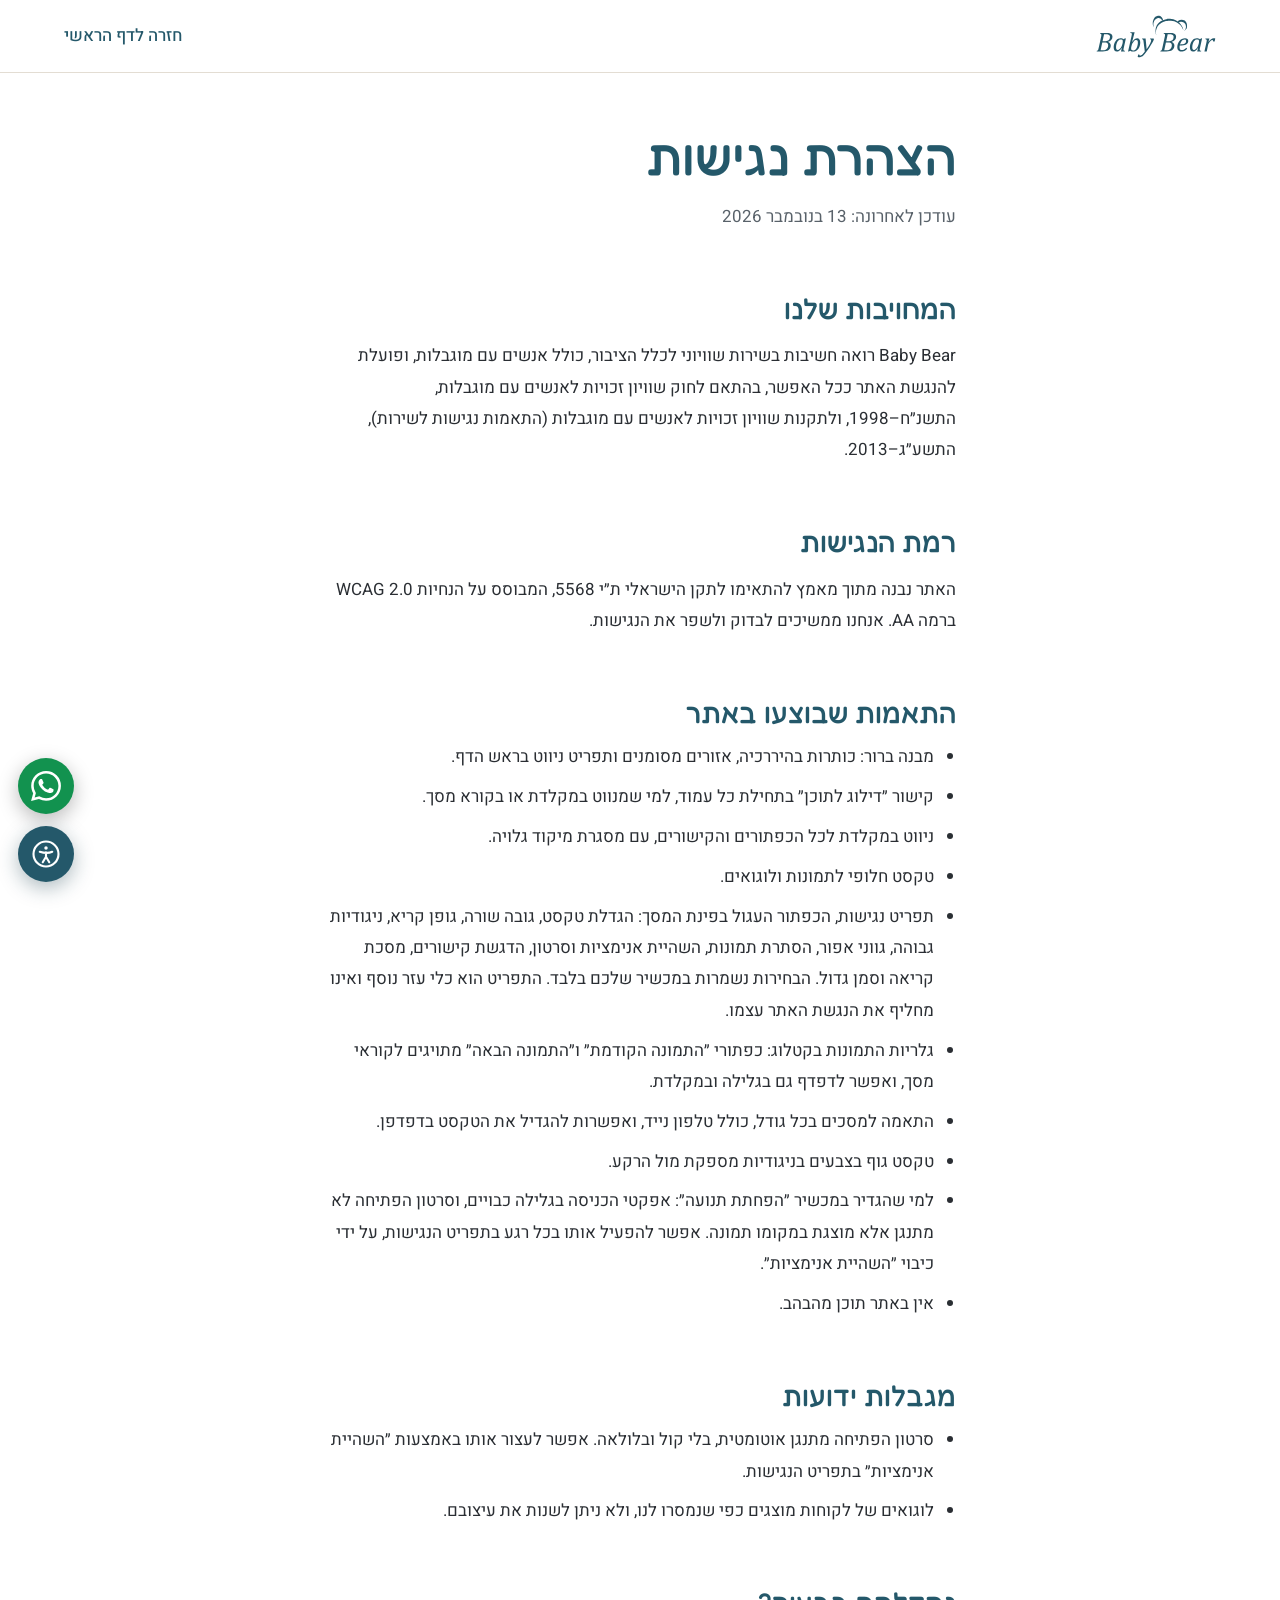
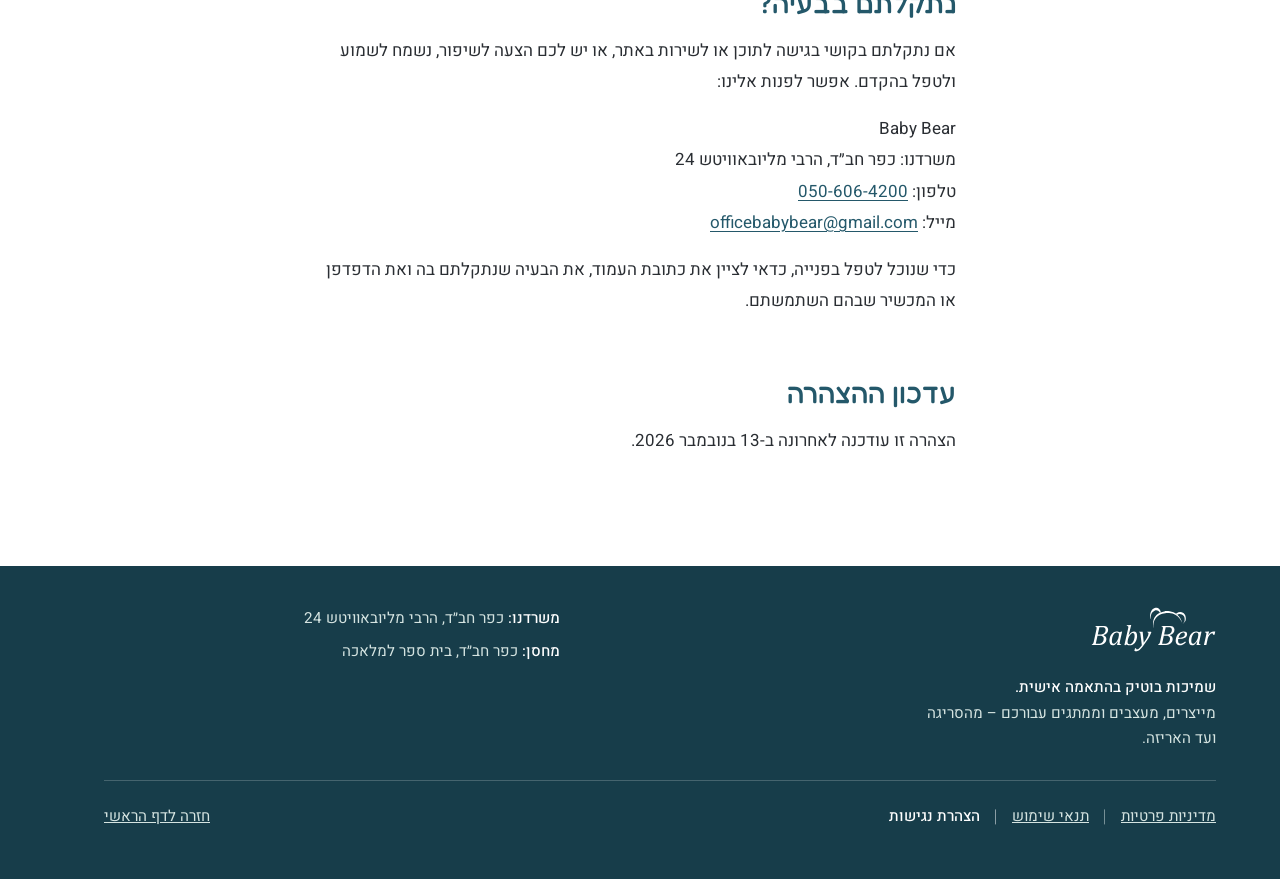
==== accessibility.html @ 19989e89 "Auto-commit by Claude Code - 2026-11-15 11:52" ====
<!doctype html>
<html lang="he" dir="rtl">
<head>
  <meta charset="utf-8">
  <meta name="viewport" content="width=device-width, initial-scale=1">
  <title>הצהרת נגישות | Baby Bear</title>
  <link rel="preconnect" href="https://fonts.googleapis.com">
  <link rel="preconnect" href="https://fonts.gstatic.com" crossorigin>
  <link href="https://fonts.googleapis.com/css2?family=Fredoka:wght@400;500;600&family=Heebo:wght@300;400;500;700&display=swap" rel="stylesheet">
  <link rel="stylesheet" href="assets/css/style.css?v=20261115a">
</head>
<body>
  <a class="skip" href="#main">דילוג לתוכן</a>

  <header class="site-header is-solid">
    <a class="brand" href="./" aria-label="Baby Bear, חזרה לדף הראשי"><img class="brand-logo" src="assets/img/logo-teal.svg" alt="" width="136" height="50"></a>
    <a class="legal-back" href="./">חזרה לדף הראשי</a>
  </header>

  <main id="main" class="legal-main">
    <h1>הצהרת נגישות</h1>
    <p class="legal-meta">עודכן לאחרונה: 13 בנובמבר 2026</p>

    <h2>המחויבות שלנו</h2>
    <p>Baby Bear רואה חשיבות בשירות שוויוני לכלל הציבור, כולל אנשים עם מוגבלות, ופועלת להנגשת האתר ככל האפשר, בהתאם לחוק שוויון זכויות לאנשים עם מוגבלות, התשנ״ח–1998, ולתקנות שוויון זכויות לאנשים עם מוגבלות (התאמות נגישות לשירות), התשע״ג–2013.</p>

    <h2>רמת הנגישות</h2>
    <p>האתר נבנה מתוך מאמץ להתאימו לתקן הישראלי ת״י 5568, המבוסס על הנחיות WCAG 2.0 ברמה AA. אנחנו ממשיכים לבדוק ולשפר את הנגישות.</p>

    <h2>התאמות שבוצעו באתר</h2>
    <ul>
      <li>מבנה ברור: כותרות בהיררכיה, אזורים מסומנים ותפריט ניווט בראש הדף.</li>
      <li>קישור ״דילוג לתוכן״ בתחילת כל עמוד, למי שמנווט במקלדת או בקורא מסך.</li>
      <li>ניווט במקלדת לכל הכפתורים והקישורים, עם מסגרת מיקוד גלויה.</li>
      <li>טקסט חלופי לתמונות ולוגואים.</li>
      <li>תפריט נגישות, הכפתור העגול בפינת המסך: הגדלת טקסט, גובה שורה, גופן קריא, ניגודיות גבוהה, גווני אפור, הסתרת תמונות, השהיית אנימציות וסרטון, הדגשת קישורים, מסכת קריאה וסמן גדול. הבחירות נשמרות במכשיר שלכם בלבד. התפריט הוא כלי עזר נוסף ואינו מחליף את הנגשת האתר עצמו.</li>
      <li>גלריות התמונות בקטלוג: כפתורי ״התמונה הקודמת״ ו״התמונה הבאה״ מתויגים לקוראי מסך, ואפשר לדפדף גם בגלילה ובמקלדת.</li>
      <li>התאמה למסכים בכל גודל, כולל טלפון נייד, ואפשרות להגדיל את הטקסט בדפדפן.</li>
      <li>טקסט גוף בצבעים בניגודיות מספקת מול הרקע.</li>
      <li>למי שהגדיר במכשיר ״הפחתת תנועה״: אפקטי הכניסה בגלילה כבויים, וסרטון הפתיחה לא מתנגן אלא מוצגת במקומו תמונה. אפשר להפעיל אותו בכל רגע בתפריט הנגישות, על ידי כיבוי ״השהיית אנימציות״.</li>
      <li>אין באתר תוכן מהבהב.</li>
    </ul>

    <h2>מגבלות ידועות</h2>
    <ul>
      <li>סרטון הפתיחה מתנגן אוטומטית, בלי קול ובלולאה. אפשר לעצור אותו באמצעות ״השהיית אנימציות״ בתפריט הנגישות.</li>
      <li>לוגואים של לקוחות מוצגים כפי שנמסרו לנו, ולא ניתן לשנות את עיצובם.</li>
    </ul>

    <h2>נתקלתם בבעיה?</h2>
    <p>אם נתקלתם בקושי בגישה לתוכן או לשירות באתר, או יש לכם הצעה לשיפור, נשמח לשמוע ולטפל בהקדם. אפשר לפנות אלינו:</p>
    <p>Baby Bear<br>משרדנו: כפר חב״ד, הרבי מליובאוויטש 24<br>טלפון: <a href="tel:+972506064200" dir="ltr">050-606-4200</a><br>מייל: <a href="mailto:officebabybear@gmail.com" dir="ltr">officebabybear@gmail.com</a></p>
    <p>כדי שנוכל לטפל בפנייה, כדאי לציין את כתובת העמוד, את הבעיה שנתקלתם בה ואת הדפדפן או המכשיר שבהם השתמשתם.</p>

    <h2>עדכון ההצהרה</h2>
    <p>הצהרה זו עודכנה לאחרונה ב-13 בנובמבר 2026.</p>
  </main>

  <footer class="site-footer">
    <div class="footer-brand">
      <a class="brand" href="./" aria-label="Baby Bear, חזרה לדף הראשי"><img class="brand-logo" src="assets/img/logo-white.svg" alt="" width="115" height="42"></a>
      <p class="footer-tag"><strong>שמיכות בוטיק בהתאמה אישית.</strong> מייצרים, מעצבים וממתגים עבורכם – מהסריגה ועד האריזה.</p>
    </div>
    <address class="footer-address">
      <p><strong>משרדנו:</strong> כפר חב״ד, הרבי מליובאוויטש 24</p>
      <p><strong>מחסן:</strong> כפר חב״ד, בית ספר למלאכה</p>
    </address>
    <div class="footer-more">
      <nav class="footer-links" aria-label="מידע משפטי">
        <a href="privacy.html">מדיניות פרטיות</a>
        <a href="terms.html">תנאי שימוש</a>
        <a href="accessibility.html" aria-current="page">הצהרת נגישות</a>
      </nav>
      <a href="./">חזרה לדף הראשי</a>
    </div>
  </footer>
  <aside aria-label="יצירת קשר מהיר">
    <a class="wa-fab" href="https://wa.me/972506064200?text=%D7%A9%D7%9C%D7%95%D7%9D%2C%20%D7%94%D7%92%D7%A2%D7%AA%D7%99%20%D7%93%D7%A8%D7%9A%20%D7%94%D7%93%D7%A3%20%D7%A9%D7%9C%20Baby%20Bear%20%D7%95%D7%90%D7%A9%D7%9E%D7%97%20%D7%9C%D7%A7%D7%91%D7%9C%20%D7%A4%D7%A8%D7%98%D7%99%D7%9D%20%D7%95%D7%94%D7%A6%D7%A2%D7%AA%20%D7%9E%D7%97%D7%99%D7%A8%20%D7%A2%D7%9C%20%D7%A9%D7%9E%D7%99%D7%9B%D7%95%D7%AA%20%D7%91%D7%A1%D7%99%D7%98%D7%95%D7%A0%D7%90%D7%95%D7%AA." target="_blank" rel="noopener" aria-label="שליחת הודעה בוואטסאפ (נפתח בלשונית חדשה)"><svg viewBox="0 0 24 24" width="30" height="30" aria-hidden="true" focusable="false" fill="currentColor"><path d="M17.472 14.382c-.297-.149-1.758-.867-2.03-.967-.273-.099-.471-.148-.67.15-.197.297-.767.966-.94 1.164-.173.199-.347.223-.644.075-.297-.15-1.255-.463-2.39-1.475-.883-.788-1.48-1.761-1.653-2.059-.173-.297-.018-.458.13-.606.134-.133.298-.347.446-.52.149-.174.198-.298.298-.497.099-.198.05-.371-.025-.52-.075-.149-.669-1.612-.916-2.207-.242-.579-.487-.5-.669-.51-.173-.008-.371-.01-.57-.01-.198 0-.52.074-.792.372-.272.297-1.04 1.016-1.04 2.479 0 1.462 1.065 2.875 1.213 3.074.149.198 2.096 3.2 5.077 4.487.709.306 1.262.489 1.694.625.712.227 1.36.195 1.871.118.571-.085 1.758-.719 2.006-1.413.248-.694.248-1.289.173-1.413-.074-.124-.272-.198-.57-.347m-5.421 7.403h-.004a9.87 9.87 0 01-5.031-1.378l-.361-.214-3.741.982.998-3.648-.235-.374a9.86 9.86 0 01-1.51-5.26c.001-5.45 4.436-9.884 9.888-9.884 2.64 0 5.122 1.03 6.988 2.898a9.825 9.825 0 012.893 6.994c-.003 5.45-4.437 9.884-9.885 9.884m8.413-18.297A11.815 11.815 0 0012.05 0C5.495 0 .16 5.335.157 11.892c0 2.096.547 4.142 1.588 5.945L.057 24l6.305-1.654a11.882 11.882 0 005.683 1.448h.005c6.554 0 11.89-5.335 11.893-11.893a11.821 11.821 0 00-3.48-8.413Z"/></svg></a>
  </aside>
  <script src="assets/js/a11y.js?v=20261115a" defer></script>
</body>
</html>
---- assets/css/style.css ----
/* ==========================================================
   Baby Bear — דף היכרות
   הצבעים והגופנים מוגדרים כאן למעלה. שינוי כאן משנה את כל האתר.
   ========================================================== */
:root {
  --paper: #ffffff;
  --oat: #f3ede4;        /* גוון הסריג שבתמונות */
  --mint: #dcebe6;       /* ירוק־מנטה רך */
  --teal: #24586a;       /* כותרות וקישורים */
  --teal-deep: #173d4a;  /* רקע כהה (אזור הייצור) */
  --rose: #c4476f;       /* כפתור ראשי */
  --rose-dark: #a93760;
  --blush: #f7d9df;
  --ink: #2a2e33;
  --muted: #59626a;
  --line: #e3ddd3;

  --font-display: "Fredoka", "Heebo", system-ui, sans-serif;
  --font-body: "Heebo", system-ui, -apple-system, "Segoe UI", sans-serif;

  --radius: 22px;
  --radius-sm: 12px;
  --gutter: clamp(20px, 5vw, 72px);
  --section-y: clamp(72px, 11vw, 150px);
  --max: 1280px;
  --ease: cubic-bezier(.2, .7, .2, 1);
}

*, *::before, *::after { box-sizing: border-box; }

html { scroll-behavior: smooth; scroll-padding-top: 84px; }

body {
  margin: 0;
  background: var(--paper);
  color: var(--ink);
  font-family: var(--font-body);
  font-size: 1.0625rem;
  line-height: 1.7;
  -webkit-font-smoothing: antialiased;
  overflow-x: hidden;
}

img, video { display: block; max-width: 100%; height: auto; }

h1, h2, h3 {
  font-family: var(--font-display);
  font-weight: 500;
  line-height: 1.12;
  margin: 0;
  text-wrap: balance;
}

h2 { font-size: clamp(2rem, 4.6vw, 3.5rem); color: var(--teal); }

p { margin: 0; }

a { color: var(--teal); }

:focus-visible {
  outline: 3px solid var(--rose);
  outline-offset: 3px;
  border-radius: 6px;
}

.lead {
  font-size: clamp(1.15rem, 1.7vw, 1.4rem);
  line-height: 1.6;
  max-width: 34ch;
  margin-top: 1.1rem;
}

.skip {
  position: absolute;
  inset-inline-start: 12px;
  top: -80px;
  z-index: 200;
  background: var(--paper);
  padding: 12px 18px;
  border-radius: var(--radius-sm);
}
.skip:focus { top: 12px; }

/* ---------- כותרת עליונה ---------- */
.site-header {
  position: fixed;
  inset: 0 0 auto 0;
  z-index: 100;
  display: flex;
  align-items: center;
  justify-content: space-between;
  gap: 24px;
  padding: 14px var(--gutter);
  color: #fff;
  transition: background-color .3s var(--ease), color .3s var(--ease), box-shadow .3s var(--ease);
}
.site-header.is-solid,
.site-header.nav-open {
  background: rgba(255, 255, 255, .96);
  color: var(--teal);
  box-shadow: 0 1px 0 var(--line);
}

.brand { color: inherit; text-decoration: none; display: inline-flex; align-items: center; min-height: 44px; }
.brand img { height: 44px; width: auto; }
.brand-word {
  font-family: var(--font-display);
  font-weight: 600;
  font-size: 1.6rem;
  letter-spacing: -.01em;
  direction: ltr;
}

.site-nav { display: flex; align-items: center; gap: clamp(12px, 2vw, 28px); }
.site-nav a {
  color: inherit;
  text-decoration: none;
  font-weight: 500;
  font-size: 1rem;
  padding: 10px 2px;
  background: linear-gradient(currentColor, currentColor) no-repeat 100% 100% / 0 2px;
  transition: background-size .25s var(--ease);
}
.site-nav a:hover { background-size: 100% 2px; }
.site-nav .nav-cta {
  background: var(--rose);
  color: #fff;
  padding: 10px 20px;
  border-radius: 999px;
  transition: background-color .2s var(--ease);
}
.site-nav .nav-cta:hover { background: var(--rose-dark); }

.nav-toggle {
  display: none;
  align-items: center;
  gap: 10px;
  min-height: 44px;
  padding: 8px 12px;
  border: 0;
  background: none;
  color: inherit;
  font: 500 1rem var(--font-body);
  cursor: pointer;
}
.nav-toggle-bars,
.nav-toggle-bars::before {
  display: block;
  width: 22px;
  height: 2px;
  background: currentColor;
  border-radius: 2px;
}
.nav-toggle-bars { position: relative; translate: 0 -4px; }
.nav-toggle-bars::before { content: ""; position: absolute; top: 8px; }

@media (max-width: 900px) {
  .nav-toggle { display: inline-flex; }
  .site-nav {
    display: none;
    position: absolute;
    inset: 100% 0 auto 0;
    flex-direction: column;
    align-items: stretch;
    gap: 0;
    padding: 8px var(--gutter) 24px;
    background: rgba(255, 255, 255, .98);
    color: var(--teal);
    box-shadow: 0 18px 30px rgba(23, 61, 74, .12);
  }
  .nav-open .site-nav { display: flex; }
  .site-nav a { padding: 14px 0; font-size: 1.15rem; border-bottom: 1px solid var(--line); background: none; }
  .site-nav .nav-cta { margin-top: 18px; text-align: center; border-bottom: 0; padding: 14px 20px; }
}

/* ---------- כפתורים ---------- */
.btn {
  display: inline-flex;
  align-items: center;
  justify-content: center;
  min-height: 52px;
  padding: 12px 30px;
  border-radius: 999px;
  font-weight: 500;
  font-size: 1.0625rem;
  text-decoration: none;
  transition: background-color .2s var(--ease), color .2s var(--ease), border-color .2s var(--ease);
}
.btn-solid { background: var(--rose); color: #fff; }
.btn-solid:hover { background: var(--rose-dark); }
.btn-ghost { color: #fff; border: 1.5px solid rgba(255, 255, 255, .8); }
.btn-ghost:hover { background: #fff; color: var(--teal-deep); }
.btn-outline { color: var(--teal); border: 1.5px solid var(--teal); }
.btn-outline:hover { background: var(--teal); color: #fff; }

/* ---------- פתיחה ---------- */
.hero {
  position: relative;
  min-height: 100vh;
  min-height: 100dvh;
  display: grid;
  align-items: end;
  color: #fff;
  background: var(--teal-deep);
  overflow: hidden;
}
.hero-media {
  position: absolute;
  inset: 0;
  width: 100%;
  height: 100%;
  object-fit: cover;
}
.hero-shade {
  position: absolute;
  inset: 0;
  background:
    /* כהות שנמדדה מול פריימים של הסרטון, כדי שהטקסט הלבן יעמוד בניגודיות של לפחות 4.5:1 */
    linear-gradient(to bottom, rgba(15, 38, 46, .65) 0, rgba(15, 38, 46, 0) 160px),
    linear-gradient(to top, rgba(15, 38, 46, .78) 0%, rgba(15, 38, 46, .55) 55%, rgba(15, 38, 46, .45) 100%);
}
.hero-copy {
  position: relative;
  width: 100%;
  max-width: var(--max);
  margin-inline: auto;
  padding: 120px var(--gutter) clamp(96px, 14vh, 150px);
}
.hero-title {
  font-size: clamp(3rem, 10.5vw, 8.25rem);
  font-weight: 500;
  line-height: .98;
  letter-spacing: -.02em;
}
.hero-line { display: block; }
.hero-sub {
  max-width: 36ch;
  margin-top: clamp(18px, 2.4vw, 30px);
  font-size: clamp(1.15rem, 1.9vw, 1.5rem);
  line-height: 1.5;
}
.hero-brand { display: block; margin-bottom: .2em; font-family: var(--font-display); font-weight: 500; font-size: 1.2em; letter-spacing: .01em; }
.hero-tag { display: block; margin-bottom: .15em; font-weight: 500; }
.hero-actions { display: flex; flex-wrap: wrap; gap: 14px; margin-top: clamp(24px, 3vw, 38px); }

.hero-scroll {
  position: absolute;
  inset-block-end: 26px;
  inset-inline-start: var(--gutter);
  z-index: 2;
  min-height: 44px;
  display: inline-flex;
  align-items: center;
  gap: 10px;
  color: #fff;
  font: 400 .95rem var(--font-body);
  text-decoration: none;
}
.hero-scroll::after {
  content: "";
  width: 9px;
  height: 9px;
  border: solid currentColor;
  border-width: 0 2px 2px 0;
  rotate: 45deg;
  translate: 0 -3px;
}

/* רגע הכניסה היחיד בדף: השורות עולות אחת אחרי השנייה */
@media (prefers-reduced-motion: no-preference) {
  .hero-line, .hero-sub, .hero-actions {
    animation: rise .9s var(--ease) both;
  }
  .hero-line:nth-child(2) { animation-delay: .12s; }
  .hero-sub { animation-delay: .3s; }
  .hero-actions { animation-delay: .42s; }
  .hero-scroll::after { animation: nudge 1.8s ease-in-out 1.6s infinite; }
}
@keyframes rise {
  from { opacity: 0; transform: translateY(36px); }
  to { opacity: 1; transform: none; }
}
@keyframes nudge {
  50% { translate: 0 3px; }
}

/* ---------- חשיפה בגלילה ---------- */
.js .reveal {
  opacity: 0;
  transform: translateY(32px);
  transition: opacity .8s var(--ease), transform .8s var(--ease);
}
.js .reveal.is-in { opacity: 1; transform: none; }
@media (prefers-reduced-motion: reduce) {
  html { scroll-behavior: auto; }
  .js .reveal { opacity: 1; transform: none; transition: none; }
}

/* ---------- מבנה כללי של מקטע ---------- */
.section {
  max-width: var(--max);
  margin-inline: auto;
  padding: var(--section-y) var(--gutter);
}

/* ---------- מי אנחנו ---------- */
.about {
  display: grid;
  grid-template-columns: minmax(0, 6fr) minmax(0, 5fr);
  column-gap: clamp(32px, 7vw, 110px);
  row-gap: clamp(48px, 7vw, 96px);
  align-items: center;
}
.about-text h2 { margin-bottom: clamp(20px, 2.6vw, 32px); }
.about-copy {
  max-width: 56ch;
  font-size: clamp(1.08rem, 1.45vw, 1.2rem);
  line-height: 1.8;
}
.about-copy + .about-copy { margin-top: 1.3rem; }

.about-photos { position: relative; padding-block-end: 28%; padding-inline-start: 8%; }
.about-photos img { border-radius: var(--radius); object-fit: cover; }
.about-photo-a { width: 100%; aspect-ratio: 4 / 3; }
.about-photo-b {
  position: absolute;
  inset-inline-start: 0;
  inset-block-end: 0;
  width: 38%;
  aspect-ratio: 3 / 4;
  border: 8px solid var(--paper);
}

/* ---------- הייצור ---------- */
.making { background: var(--teal-deep); color: #eaf3f1; }
.making-inner {
  max-width: var(--max);
  margin-inline: auto;
  padding: var(--section-y) var(--gutter);
  display: grid;
  grid-template-columns: minmax(0, 5fr) minmax(0, 6fr);
  gap: clamp(32px, 7vw, 110px);
  align-items: start;
}
.making h2 { color: #fff; }
.making-text { position: sticky; top: 120px; }
.making-list { list-style: none; margin: clamp(28px, 4vw, 48px) 0 0; padding: 0; }
.making-list li {
  display: grid;
  grid-template-columns: 8.5rem 1fr;
  gap: 16px;
  padding: 18px 0;
  border-top: 1px solid rgba(255, 255, 255, .2);
}
.making-list strong { font-family: var(--font-display); font-weight: 500; font-size: 1.2rem; color: #fff; }

.making-photos { display: grid; gap: clamp(20px, 3vw, 40px); }
.making-photos figure { margin: 0; }
.making-photos img { width: 100%; border-radius: var(--radius); object-fit: cover; }
.making-photos figure:nth-child(1) img { aspect-ratio: 4 / 5; }
.making-photos figure:nth-child(2) { width: 72%; margin-inline-start: auto; }
.making-photos figure:nth-child(2) img { aspect-ratio: 1; }
.making-photos figure:nth-child(3) img { aspect-ratio: 3 / 2; }

/* ---------- השמיכות ---------- */
.blankets {
  display: grid;
  grid-template-columns: minmax(0, 5fr) minmax(0, 6fr);
  gap: clamp(32px, 7vw, 110px);
  align-items: center;
}
.blankets-photo img { width: 100%; aspect-ratio: 3 / 4; object-fit: cover; border-radius: var(--radius); }
.blankets-text .lead { max-width: 42ch; }

.spec { margin: clamp(28px, 4vw, 44px) 0 0; }
.spec > div {
  display: grid;
  grid-template-columns: 9.5rem 1fr;
  gap: 16px;
  padding: 16px 0;
  border-top: 1px solid var(--line);
}
.spec > div:last-child { border-bottom: 1px solid var(--line); }
.spec dt { font-weight: 500; color: var(--teal); }
.spec dd { margin: 0; justify-self: start; }

/* ---------- מיתוג ---------- */
.branding { background: var(--oat); }
.branding-inner {
  max-width: var(--max);
  margin-inline: auto;
  padding: var(--section-y) var(--gutter) clamp(56px, 8vw, 96px);
  display: grid;
  grid-template-columns: minmax(0, 6fr) minmax(0, 5fr);
  gap: clamp(32px, 6vw, 96px);
  align-items: center;
}
.branding h2 { font-size: clamp(2.5rem, 5.8vw, 4.75rem); }
.branding h3 { font-size: 1.5rem; color: var(--teal); }
.branding-text .lead { max-width: 28ch; }
.branding-points { list-style: none; margin: clamp(24px, 3vw, 40px) 0 0; padding: 0; }
.branding-points li {
  display: grid;
  grid-template-columns: 9.5rem 1fr;
  gap: 16px;
  padding: 16px 0;
  border-top: 1px solid #d9d0c2;
}
.branding-points strong { font-family: var(--font-display); font-weight: 500; font-size: 1.2rem; color: var(--teal); }
.branding-process {
  max-width: var(--max);
  margin-inline: auto;
  padding: 0 var(--gutter) clamp(56px, 8vw, 96px);
}
.process-steps {
  list-style: none;
  margin: 20px 0 0;
  padding: 0;
  display: grid;
  grid-template-columns: repeat(3, minmax(0, 1fr));
  gap: clamp(20px, 3vw, 48px);
  counter-reset: step;
}
.process-steps li {
  counter-increment: step;
  display: grid;
  gap: 8px;
  align-content: start;
  padding-top: 16px;
  border-top: 2px solid var(--teal);
}
.process-steps li::before {
  content: counter(step);
  font-family: var(--font-display);
  font-size: 2.4rem;
  line-height: 1;
  color: var(--rose);
}
.process-steps strong { font-family: var(--font-display); font-weight: 500; font-size: 1.3rem; color: var(--teal); }
.process-cta { display: flex; flex-wrap: wrap; align-items: center; gap: 20px 36px; margin-top: clamp(32px, 4vw, 48px); }
.process-min { font-size: 1.15rem; }
.process-min strong { font-family: var(--font-display); font-weight: 500; font-size: 1.4rem; color: var(--rose-dark); }

.branding-designs ul { list-style: none; margin: 18px 0 0; padding: 0; display: grid; gap: 20px; }
.branding-designs figure { margin: 0; }
.branding-designs img {
  width: 100%;
  height: auto;
  background: #fff;
  border-radius: 4px;
  box-shadow: 0 12px 28px rgba(36, 88, 106, .12);
}
.branding-designs figcaption { margin-top: 8px; font-size: .95rem; color: var(--muted); }

/* אריזה: פאנל לבן משלו, כדי שיהיה ברור שזה נושא נפרד ולא עוד שורה בתוך המיתוג */
.branding-packaging {
  max-width: var(--max);
  margin-inline: auto;
  padding: 0 var(--gutter) clamp(56px, 8vw, 96px);
}
.packaging-panel {
  display: grid;
  grid-template-columns: minmax(0, 5fr) minmax(0, 6fr);
  gap: clamp(20px, 4vw, 64px);
  align-items: center;
  padding: clamp(28px, 4.5vw, 64px);
  background: #fff;
  border-radius: var(--radius);
}
.branding .packaging-panel h3 { font-size: clamp(1.8rem, 3.2vw, 2.6rem); line-height: 1.2; }
.packaging-panel p { max-width: 54ch; font-size: clamp(1.05rem, 1.4vw, 1.15rem); line-height: 1.8; }
.packaging-panel p + p { margin-top: 1rem; }
@media (max-width: 900px) {
  .packaging-panel { grid-template-columns: minmax(0, 1fr); }
}

.branding-photos {
  max-width: var(--max);
  margin-inline: auto;
  padding: 0 var(--gutter) var(--section-y);
}
.branding-photos ul {
  list-style: none;
  margin: 20px 0 0;
  padding: 0;
  display: grid;
  grid-template-columns: repeat(4, minmax(0, 1fr));
  gap: clamp(12px, 2.4vw, 32px);
}
.branding-photos img { width: 100%; aspect-ratio: 3 / 4; object-fit: cover; border-radius: var(--radius); }
@media (min-width: 900px) {
  .branding-photos li:nth-child(even) { margin-top: 44px; }
}

/* ---------- לקוחות ---------- */
.clients-head .lead { max-width: 52ch; }
/* הלוגואים קטנים וללא מסגרות, בשורות שמתמלאות לפי רוחב המסך */
.client-logos {
  list-style: none;
  margin: clamp(28px, 4vw, 48px) 0 0;
  padding: 0;
  display: flex;
  flex-wrap: wrap;
  justify-content: center;
  gap: 20px clamp(10px, 3vw, 44px);
}
.client-logos li {
  display: flex;
  align-items: center;
  justify-content: center;
  width: 96px;
  height: 58px;
}
.client-logos img {
  width: auto;
  height: auto;
  max-width: 100%;
  max-height: 100%;
  object-fit: contain;
  mix-blend-mode: multiply;
}
/* לוגו שמגיע כצילום של שלט על רקע כהה: אריח קטן עם פינות מעוגלות */
.client-logos li.client-photo { border-radius: 10px; overflow: hidden; background: #1f2233; }
.client-logos li.client-photo img { width: 100%; height: 100%; max-width: none; object-fit: cover; mix-blend-mode: normal; }
@media (min-width: 700px) {
  .client-logos li { width: 150px; height: 84px; }
}

/* ---------- קטלוג ---------- */
.catalog { padding-top: var(--section-y); }
.catalog-head .lead { max-width: 48ch; }

.catalog-grid {
  list-style: none;
  margin: clamp(28px, 4vw, 48px) 0 0;
  padding: 0;
  display: grid;
  grid-template-columns: minmax(0, 1fr);
  gap: clamp(32px, 4vw, 56px) clamp(18px, 2.5vw, 32px);
  align-items: start;
}
@media (min-width: 600px) { .catalog-grid { grid-template-columns: repeat(2, minmax(0, 1fr)); } }
@media (min-width: 960px) { .catalog-grid { grid-template-columns: repeat(3, minmax(0, 1fr)); } }

/* גלריית תמונות בתוך כל כרטיס */
.slider { position: relative; border-radius: var(--radius); overflow: hidden; background: #f6f5f2; }
.slides {
  list-style: none;
  margin: 0;
  padding: 0;
  display: flex;
  overflow-x: auto;
  scroll-snap-type: x mandatory;
  overscroll-behavior-x: contain;
  scrollbar-width: none;
}
.slides::-webkit-scrollbar { display: none; }
.slide { flex: 0 0 100%; scroll-snap-align: start; }
.slide img { display: block; width: 100%; height: auto; aspect-ratio: 1; object-fit: cover; }
.slider-btn {
  position: absolute;
  inset-block-start: 50%;
  translate: 0 -50%;
  width: 44px;
  height: 44px;
  display: grid;
  place-items: center;
  border: 0;
  border-radius: 50%;
  background: rgba(255, 255, 255, .92);
  color: var(--teal);
  box-shadow: 0 4px 14px rgba(23, 61, 74, .22);
  cursor: pointer;
  transition: background-color .2s var(--ease), opacity .2s var(--ease);
}
.slider-btn:hover:not(:disabled) { background: #fff; }
.slider-btn:disabled { opacity: .35; cursor: default; }
.slider-btn::before {
  content: "";
  width: 11px;
  height: 11px;
  border: solid currentColor;
  border-width: 0 0 2.5px 2.5px;
}
/* האתר מימין לשמאל: "הבאה" בצד שמאל ומצביעה שמאלה, "הקודמת" בצד ימין ומצביעה ימינה */
.slider-next { inset-inline-end: 10px; }
.slider-next::before { rotate: 45deg; translate: 2px 0; }
.slider-prev { inset-inline-start: 10px; }
.slider-prev::before { rotate: -135deg; translate: -2px 0; }
.slider-count {
  position: absolute;
  inset-block-end: 10px;
  inset-inline-start: 50%;
  translate: 50% 0;
  margin: 0;
  padding: 2px 12px;
  border-radius: 999px;
  background: rgba(23, 61, 74, .72);
  color: #fff;
  font-size: .85rem;
  line-height: 1.6;
  font-variant-numeric: tabular-nums;
  direction: ltr;
}

.card-body { padding-top: 16px; }
.card h3 { font-size: 1.4rem; color: var(--teal); line-height: 1.3; }
.card-desc { margin: 8px 0 0; font-size: 1.05rem; }
.card-spec { margin: 12px 0 0; font-size: .98rem; }
.card-spec > div { display: flex; gap: 10px; padding: 6px 0; border-top: 1px solid var(--line); }
.card-spec dt { color: var(--muted); min-width: 3.5rem; }
.card-spec dd { margin: 0; }

/* ---------- הזמנה ומשלוח ---------- */
.delivery { max-width: none; background: var(--mint); }
.delivery > * { max-width: calc(var(--max) - 2 * var(--gutter)); margin-inline: auto; }
.delivery-list {
  display: grid;
  grid-template-columns: repeat(3, minmax(0, 1fr));
  gap: clamp(20px, 4vw, 56px);
  margin-top: clamp(28px, 4vw, 48px);
  margin-bottom: 0;
}
.delivery-list > div { border-top: 2px solid var(--teal); padding-top: 18px; }
.delivery-list dt { font-family: var(--font-display); font-weight: 500; font-size: 1.35rem; color: var(--teal); }
.delivery-list dd { margin: 8px 0 0; }

/* ---------- יצירת קשר ---------- */
.contact { display: grid; grid-template-columns: 1fr 1fr; align-items: stretch; }
.contact-photo img { width: 100%; height: 100%; min-height: 380px; object-fit: cover; }
.contact-text { align-self: center; padding: var(--section-y) var(--gutter); }
.contact-actions { display: flex; flex-wrap: wrap; gap: 14px; margin-top: clamp(24px, 3vw, 36px); }
.contact-links { list-style: none; margin: clamp(28px, 4vw, 44px) 0 0; padding: 0; }
.contact-links li { padding: 18px 0; border-top: 1px solid var(--line); }
.contact-links li:last-child { border-bottom: 1px solid var(--line); }
.contact-label { display: block; color: var(--muted); font-size: .95rem; }
.contact-links a {
  display: inline-block;
  font-family: var(--font-display);
  font-size: clamp(1.35rem, 2.6vw, 2.1rem);
  line-height: 1.3;
  color: var(--teal);
  text-decoration-thickness: 2px;
  text-underline-offset: 6px;
  text-decoration-color: var(--blush);
  overflow-wrap: anywhere;
  transition: text-decoration-color .2s var(--ease);
}
.contact-links a:hover { text-decoration-color: var(--rose); }

/* ---------- תחתית ---------- */
.site-footer {
  display: flex;
  flex-wrap: wrap;
  align-items: center;
  justify-content: space-between;
  gap: 12px 24px;
  padding: 28px var(--gutter);
  background: var(--teal-deep);
  color: #d5e4e1;
  font-size: .95rem;
}
.site-footer .brand-word { color: #fff; font-size: 1.3rem; }
.site-footer a { color: inherit; min-height: 44px; display: inline-flex; align-items: center; }

/* ---------- מסכים צרים ---------- */
@media (max-width: 900px) {
  .about, .making-inner, .blankets, .branding-inner, .contact { grid-template-columns: minmax(0, 1fr); }
  .making-text { position: static; }
  .delivery-list { grid-template-columns: minmax(0, 1fr); }
  .about-photos { max-width: 520px; }
  .blankets-photo { max-width: 520px; }
  .contact-text { padding-block: clamp(48px, 9vw, 80px); }
  .hero-scroll { display: none; }
}
@media (max-width: 520px) {
  .making-list li, .spec > div, .branding-points li { grid-template-columns: minmax(0, 1fr); gap: 4px; }
  .process-steps { grid-template-columns: minmax(0, 1fr); }
  .branding-photos ul { grid-template-columns: repeat(2, minmax(0, 1fr)); }
  .hero-actions .btn { flex: 1 1 100%; }
  .hero-copy { padding-bottom: 96px; }
}

/* ---------- לוגו ---------- */
.brand-logo { display: block; height: 50px; width: auto; fill: currentColor; }
.site-footer .brand-logo { height: 42px; color: #fff; }

/* ---------- קישורים משפטיים בתחתית ---------- */
.footer-links { display: flex; flex-wrap: wrap; gap: 0 22px; }
.footer-links a { color: inherit; min-height: 44px; display: inline-flex; align-items: center; }
.footer-links a[aria-current="page"] { text-decoration: none; font-weight: 500; color: #fff; }
.contact-note { margin: 14px 0 0; font-size: .95rem; color: var(--muted); }
.contact-note a { color: var(--teal); }

/* ---------- עמודי מדיניות, תנאים ונגישות ---------- */
.legal-back { color: inherit; font-weight: 500; text-decoration: none; min-height: 44px; display: inline-flex; align-items: center; }
.legal-back:hover { text-decoration: underline; }
.legal-main { max-width: 760px; margin-inline: auto; padding: 128px var(--gutter) clamp(64px, 9vw, 110px); }
.legal-main h1 { font-size: clamp(2rem, 5vw, 3.2rem); color: var(--teal); }
.legal-meta { margin-top: 10px; color: var(--muted); }
.legal-main h2 { margin-top: 2.2em; font-size: clamp(1.35rem, 2.6vw, 1.75rem); color: var(--teal); }
.legal-main p, .legal-main li { font-size: 1.06rem; line-height: 1.85; }
.legal-main p { margin-top: .9em; }
.legal-main ul { margin: .7em 0 0; padding-inline-start: 1.3em; }
.legal-main li + li { margin-top: .5em; }
.legal-main a { color: var(--teal); text-underline-offset: 3px; }

/* ---------- תפריט נגישות ---------- */
.a11y-fab {
  position: fixed;
  inset-block-end: 18px;
  inset-inline-end: 18px;
  z-index: 160;
  width: 56px;
  height: 56px;
  display: grid;
  place-items: center;
  border: 0;
  border-radius: 50%;
  background: var(--teal);
  color: #fff;
  box-shadow: 0 6px 20px rgba(23, 61, 74, .35);
  cursor: pointer;
  transition: background-color .2s var(--ease);
}
.a11y-fab:hover { background: var(--teal-deep); }
.a11y-panel {
  position: fixed;
  inset-block-end: 154px;
  inset-inline-end: 18px;
  z-index: 160;
  width: min(360px, calc(100vw - 36px));
  max-height: min(72vh, calc(100vh - 190px), 660px);
  overflow-y: auto;
  background: #fff;
  color: var(--ink);
  border-radius: 20px;
  box-shadow: 0 18px 50px rgba(23, 61, 74, .3);
}
.a11y-panel[hidden] { display: none; }
.a11y-head {
  position: sticky;
  top: 0;
  z-index: 1;
  display: flex;
  align-items: center;
  gap: 8px;
  padding: 12px 14px 12px 16px;
  background: var(--teal);
  color: #fff;
  border-radius: 20px 20px 0 0;
}
.a11y-head h2 { flex: 1; margin: 0; font: 500 1.25rem var(--font-display); color: #fff; }
.a11y-small {
  min-height: 44px;
  padding: 6px 14px;
  border: 1.5px solid rgba(255, 255, 255, .7);
  border-radius: 999px;
  background: none;
  color: #fff;
  font: 500 .95rem var(--font-body);
  cursor: pointer;
}
.a11y-small:hover { background: rgba(255, 255, 255, .16); }
.a11y-group { padding: 14px 16px 2px; }
.a11y-group h3 { margin: 0 0 8px; font: 500 .95rem var(--font-body); color: var(--muted); }
.a11y-grid { display: grid; grid-template-columns: repeat(2, minmax(0, 1fr)); gap: 8px; }
.a11y-opt {
  min-height: 60px;
  padding: 8px 10px;
  border: 0;
  border-radius: 14px;
  background: #f0efec;
  color: var(--ink);
  font: 500 .95rem/1.3 var(--font-body);
  text-align: center;
  cursor: pointer;
  transition: background-color .2s var(--ease), color .2s var(--ease);
}
.a11y-opt:hover { background: #e4e2dc; }
.a11y-opt[aria-pressed="true"] { background: var(--teal); color: #fff; }
.a11y-foot { margin: 0; padding: 12px 16px 16px; font-size: .95rem; }
.a11y-foot a { color: var(--teal); }
.a11y-mask { position: fixed; inset-inline: 0; z-index: 150; background: rgba(0, 0, 0, .62); pointer-events: none; }
.a11y-mask[hidden] { display: none; }
.a11y-mask-top { top: 0; height: 0; }
.a11y-mask-bottom { top: 100%; bottom: 0; }

/* ---------- התאמות שהגולש בוחר בתפריט הנגישות ---------- */
html.a11y-text-1 { font-size: 112.5%; }
html.a11y-text-2 { font-size: 125%; }
html.a11y-text-3 { font-size: 150%; }
html.a11y-line :is(p, li, dd, dt, span, a, label, figcaption, h1, h2, h3) { line-height: 2 !important; }
html.a11y-font, html.a11y-font * { font-family: Arial, Helvetica, sans-serif !important; }
html.a11y-contrast {
  --paper: #fff; --oat: #fff; --mint: #fff; --blush: #fff;
  --teal: #000; --teal-deep: #000;
  --rose: #8a0f38; --rose-dark: #5f0a26;
  --ink: #000; --muted: #1a1a1a; --line: #000;
}
html.a11y-contrast body { background: #fff; color: #000; }
html.a11y-contrast .hero-shade { background: rgba(0, 0, 0, .68); }
html.a11y-contrast a { text-decoration: underline; }
html.a11y-gray { filter: grayscale(1); }
html.a11y-noimg img:not(.brand-logo), html.a11y-noimg video { visibility: hidden !important; }
html.a11y-still *, html.a11y-still *::before, html.a11y-still *::after {
  animation: none !important;
  transition: none !important;
  scroll-behavior: auto !important;
}
html.a11y-still.js .reveal { opacity: 1 !important; transform: none !important; }
html.a11y-links a {
  text-decoration: underline !important;
  text-decoration-thickness: 2px !important;
  text-underline-offset: 3px;
  outline: 2px solid #b0002f;
  outline-offset: 2px;
}
html.a11y-cursor, html.a11y-cursor * {
  cursor: url("data:image/svg+xml,%3Csvg xmlns='http://www.w3.org/2000/svg' width='44' height='44' viewBox='0 0 24 24'%3E%3Cpath d='M4 2l16 9-7 2 4 8-3 1-4-8-5 5z' fill='black' stroke='white' stroke-width='1.4' stroke-linejoin='round'/%3E%3C/svg%3E") 4 2, auto !important;
}

/* ---------- כפתור וואטסאפ צף, מעל כפתור הנגישות ---------- */
.wa-fab {
  position: fixed;
  inset-block-end: 86px;
  inset-inline-end: 18px;
  z-index: 160;
  width: 56px;
  height: 56px;
  display: grid;
  place-items: center;
  border-radius: 50%;
  background: #12924f;
  color: #fff;
  box-shadow: 0 6px 20px rgba(0, 0, 0, .28);
  transition: background-color .2s var(--ease), transform .2s var(--ease);
}
.wa-fab:hover { background: #0e7a42; }
.wa-fab { transition: background-color .2s var(--ease), opacity .25s var(--ease), transform .25s var(--ease), visibility .25s; }
.wa-fab.is-hidden { opacity: 0; visibility: hidden; transform: scale(.85); }
.wa-fab svg { width: 30px; height: 30px; }

/* ---------- תחתית: מותג, כתובות וקישורים ---------- */
.site-footer {
  display: grid;
  grid-template-columns: minmax(0, 1.3fr) minmax(0, 1fr);
  gap: 28px clamp(28px, 5vw, 64px);
  align-items: start;
  padding: 40px var(--gutter);
  /* משאיר מקום לכפתורי הוואטסאפ והנגישות הצפים, כדי שלא יכסו קישורים */
  padding-inline-end: max(var(--gutter), 104px);
}
.footer-brand .brand { display: inline-flex; }
.site-footer .brand-logo { height: 46px; }
.footer-tag { margin: 14px 0 0; max-width: 34ch; line-height: 1.7; }
.footer-tag strong { display: block; color: #fff; font-weight: 500; }
.footer-address { font-style: normal; }
.footer-address p { margin: 0 0 .6em; line-height: 1.6; }
.footer-address strong { color: #fff; font-weight: 500; }
.footer-more {
  grid-column: 1 / -1;
  display: flex;
  flex-wrap: wrap;
  align-items: center;
  justify-content: space-between;
  gap: 4px 28px;
  padding-top: 14px;
  border-top: 1px solid rgba(255, 255, 255, .2);
}
/* הקישורים בשורה אחת, עם קו דק ביניהם */
.site-footer .footer-links { gap: 0; }
.site-footer .footer-links a { position: relative; padding: 0 16px; }
.site-footer .footer-links a:first-child { padding-inline-start: 0; }
.site-footer .footer-links a + a::before {
  content: "";
  position: absolute;
  inset-inline-start: 0;
  top: 50%;
  width: 1px;
  height: 1em;
  background: currentColor;
  opacity: .5;
  translate: 0 -50%;
}
@media (max-width: 900px) {
  .site-footer { grid-template-columns: minmax(0, 1fr); }
}


/* ---------- לוח הצבעים בשורת הצבעים ---------- */
.color-chart { display: block; width: fit-content; margin-top: 12px; color: var(--teal); font-size: .92rem; text-decoration: none; }
.color-chart img { display: block; width: min(100%, 260px); height: auto; border-radius: 10px; box-shadow: 0 6px 18px rgba(23, 61, 74, .18); }
.color-chart span { display: block; margin-top: 6px; text-decoration: underline; }
.chart-dialog { max-width: min(94vw, 960px); max-height: 92vh; padding: 12px; border: 0; border-radius: 16px; background: #fff; overflow: auto; }
.chart-dialog::backdrop { background: rgba(15, 38, 46, .72); }
.chart-dialog img { display: block; width: 100%; height: auto; max-height: calc(92vh - 96px); object-fit: contain; border-radius: 10px; }
.chart-close { margin-top: 10px; min-height: 44px; padding: 6px 24px; border: 1.5px solid var(--teal); border-radius: 999px; background: none; color: var(--teal); font: 500 1rem var(--font-body); cursor: pointer; }
.chart-close:hover { background: var(--mint); }
.clients { padding-top: 0; }

@media (max-width: 600px) {
  .site-footer .footer-links a { padding: 0 10px; font-size: .9rem; }
  .site-footer .footer-links a:first-child { padding-inline-start: 0; }
}
@media (max-width: 600px) {
  .site-footer { padding-inline-end: var(--gutter); padding-bottom: 120px; }
}
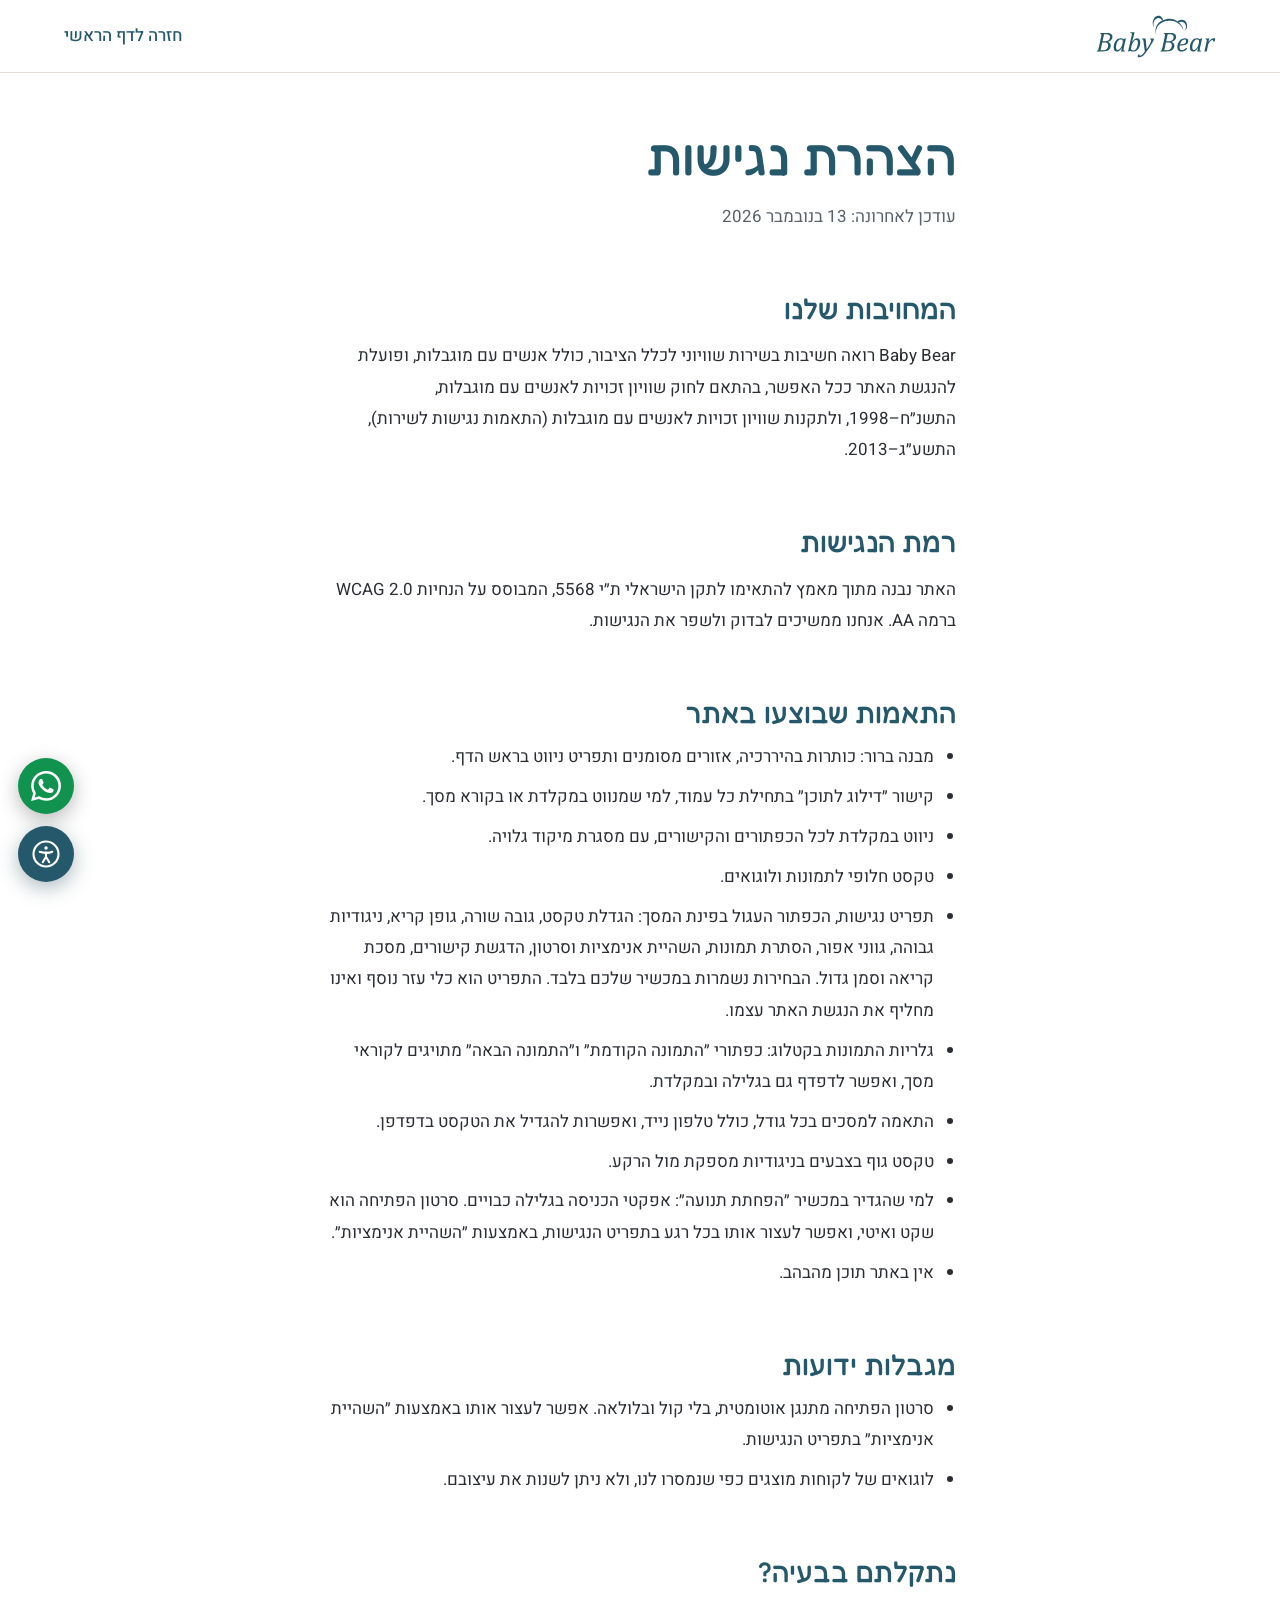
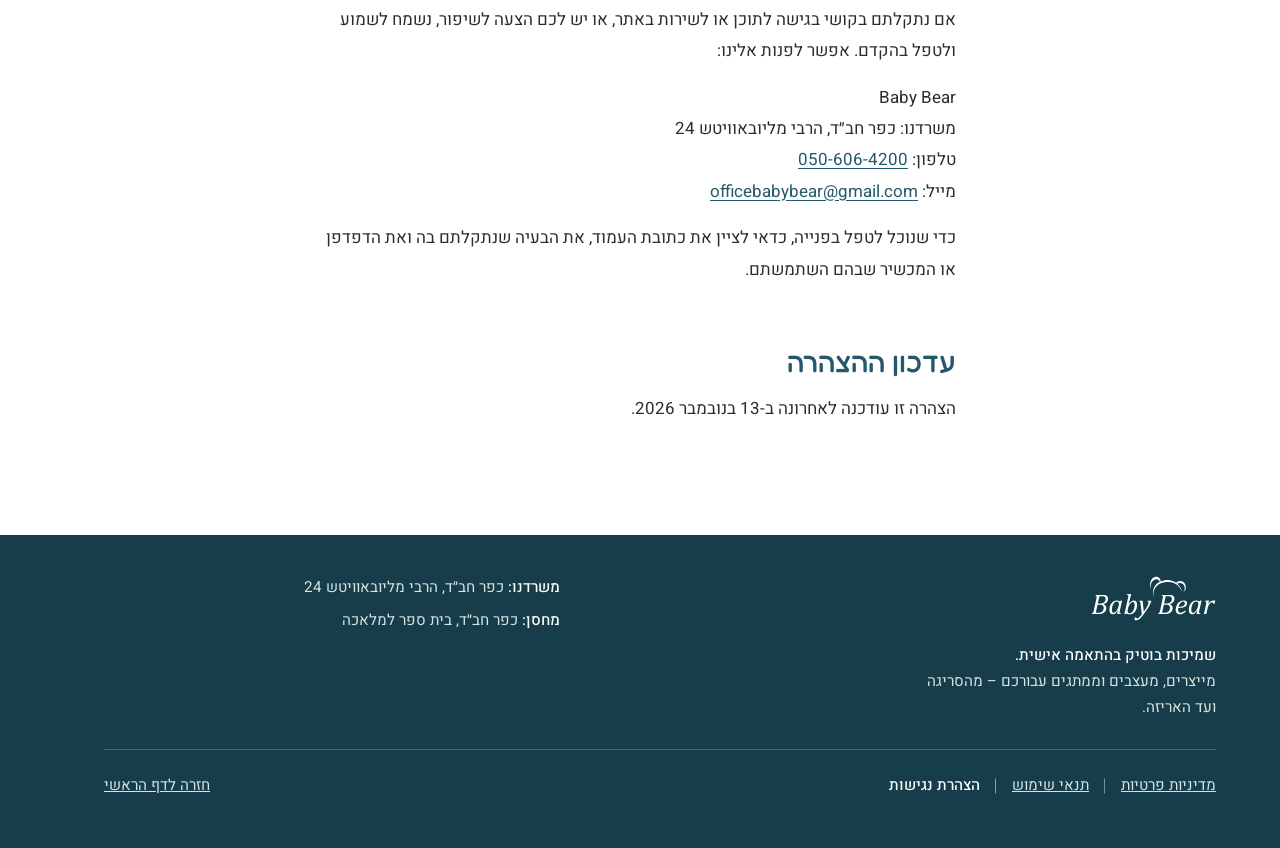
==== commit 9bb72ed2: "Auto-commit by Claude Code - 2026-11-15 15:48" ====
--- a/accessibility.html
+++ b/accessibility.html
@@ -7,7 +7,7 @@
   <link rel="preconnect" href="https://fonts.googleapis.com">
   <link rel="preconnect" href="https://fonts.gstatic.com" crossorigin>
   <link href="https://fonts.googleapis.com/css2?family=Fredoka:wght@400;500;600&family=Heebo:wght@300;400;500;700&display=swap" rel="stylesheet">
-  <link rel="stylesheet" href="assets/css/style.css?v=20261115a">
+  <link rel="stylesheet" href="assets/css/style.css?v=20261115b">
 </head>
 <body>
   <a class="skip" href="#main">דילוג לתוכן</a>
@@ -37,7 +37,7 @@
       <li>גלריות התמונות בקטלוג: כפתורי ״התמונה הקודמת״ ו״התמונה הבאה״ מתויגים לקוראי מסך, ואפשר לדפדף גם בגלילה ובמקלדת.</li>
       <li>התאמה למסכים בכל גודל, כולל טלפון נייד, ואפשרות להגדיל את הטקסט בדפדפן.</li>
       <li>טקסט גוף בצבעים בניגודיות מספקת מול הרקע.</li>
-      <li>למי שהגדיר במכשיר ״הפחתת תנועה״: אפקטי הכניסה בגלילה כבויים, וסרטון הפתיחה לא מתנגן אלא מוצגת במקומו תמונה. אפשר להפעיל אותו בכל רגע בתפריט הנגישות, על ידי כיבוי ״השהיית אנימציות״.</li>
+      <li>למי שהגדיר במכשיר ״הפחתת תנועה״: אפקטי הכניסה בגלילה כבויים. סרטון הפתיחה הוא שקט ואיטי, ואפשר לעצור אותו בכל רגע בתפריט הנגישות, באמצעות ״השהיית אנימציות״.</li>
       <li>אין באתר תוכן מהבהב.</li>
     </ul>
 
@@ -77,6 +77,6 @@
   <aside aria-label="יצירת קשר מהיר">
     <a class="wa-fab" href="https://wa.me/972506064200?text=%D7%A9%D7%9C%D7%95%D7%9D%2C%20%D7%94%D7%92%D7%A2%D7%AA%D7%99%20%D7%93%D7%A8%D7%9A%20%D7%94%D7%93%D7%A3%20%D7%A9%D7%9C%20Baby%20Bear%20%D7%95%D7%90%D7%A9%D7%9E%D7%97%20%D7%9C%D7%A7%D7%91%D7%9C%20%D7%A4%D7%A8%D7%98%D7%99%D7%9D%20%D7%95%D7%94%D7%A6%D7%A2%D7%AA%20%D7%9E%D7%97%D7%99%D7%A8%20%D7%A2%D7%9C%20%D7%A9%D7%9E%D7%99%D7%9B%D7%95%D7%AA%20%D7%91%D7%A1%D7%99%D7%98%D7%95%D7%A0%D7%90%D7%95%D7%AA." target="_blank" rel="noopener" aria-label="שליחת הודעה בוואטסאפ (נפתח בלשונית חדשה)"><svg viewBox="0 0 24 24" width="30" height="30" aria-hidden="true" focusable="false" fill="currentColor"><path d="M17.472 14.382c-.297-.149-1.758-.867-2.03-.967-.273-.099-.471-.148-.67.15-.197.297-.767.966-.94 1.164-.173.199-.347.223-.644.075-.297-.15-1.255-.463-2.39-1.475-.883-.788-1.48-1.761-1.653-2.059-.173-.297-.018-.458.13-.606.134-.133.298-.347.446-.52.149-.174.198-.298.298-.497.099-.198.05-.371-.025-.52-.075-.149-.669-1.612-.916-2.207-.242-.579-.487-.5-.669-.51-.173-.008-.371-.01-.57-.01-.198 0-.52.074-.792.372-.272.297-1.04 1.016-1.04 2.479 0 1.462 1.065 2.875 1.213 3.074.149.198 2.096 3.2 5.077 4.487.709.306 1.262.489 1.694.625.712.227 1.36.195 1.871.118.571-.085 1.758-.719 2.006-1.413.248-.694.248-1.289.173-1.413-.074-.124-.272-.198-.57-.347m-5.421 7.403h-.004a9.87 9.87 0 01-5.031-1.378l-.361-.214-3.741.982.998-3.648-.235-.374a9.86 9.86 0 01-1.51-5.26c.001-5.45 4.436-9.884 9.888-9.884 2.64 0 5.122 1.03 6.988 2.898a9.825 9.825 0 012.893 6.994c-.003 5.45-4.437 9.884-9.885 9.884m8.413-18.297A11.815 11.815 0 0012.05 0C5.495 0 .16 5.335.157 11.892c0 2.096.547 4.142 1.588 5.945L.057 24l6.305-1.654a11.882 11.882 0 005.683 1.448h.005c6.554 0 11.89-5.335 11.893-11.893a11.821 11.821 0 00-3.48-8.413Z"/></svg></a>
   </aside>
-  <script src="assets/js/a11y.js?v=20261115a" defer></script>
+  <script src="assets/js/a11y.js?v=20261115b" defer></script>
 </body>
 </html>
